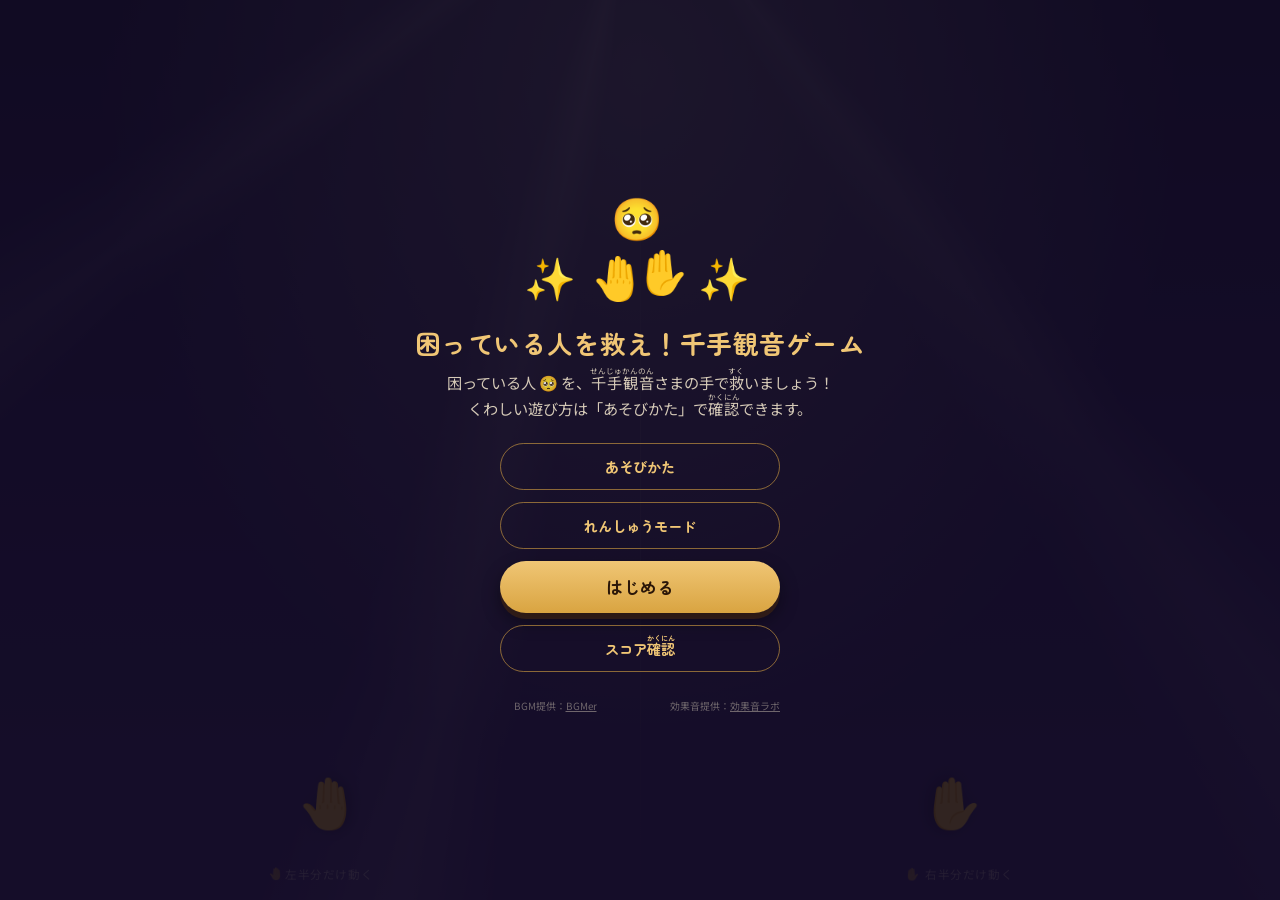
==== index.html @ 1cbed870 "Update index.html" ====
<!DOCTYPE html>
<html lang="ja">
<head>
<meta charset="UTF-8">
<meta name="viewport" content="width=device-width, initial-scale=1, maximum-scale=1, user-scalable=no, viewport-fit=cover">
<title>困っている人を救え！千手観音ゲーム ｜ 千手観音まつり</title>
<link rel="preconnect" href="https://fonts.googleapis.com">
<link rel="preconnect" href="https://fonts.gstatic.com" crossorigin>
<link href="https://fonts.googleapis.com/css2?family=Zen+Maru+Gothic:wght@400;700&family=Noto+Sans+JP:wght@400;700&display=swap" rel="stylesheet">
<link rel="stylesheet" href="css/style.css">
</head>
<body class="game-page">
<div id="app">
  <div id="hud" class="hidden">
    <div class="hud-box"><span class="hud-label">のこり時間</span><span id="timer">42</span>秒</div>
    <button class="hud-btn" id="abort-btn">中断して<br>最初にもどる</button>
  </div>

  <div id="demo-hud" class="hidden">
    <div class="demo-badge">れんしゅうモード</div>
    <button class="btn demo-exit-btn" id="demo-exit-btn">れんしゅうモードを<br>終了してもどる</button>
  </div>

  <div id="score-display" class="hidden">
    <span class="score-label"><ruby>救<rt>すく</rt></ruby>った<ruby>人数<rt>にんずう</rt></ruby></span>
    <span id="score">0</span>
  </div>

  <div id="stage">
    <div id="midline"></div>
    <div class="zone-hint" id="hint-left"><span class="emoji-rot emoji-rot-left">🫱</span> 左半分だけ動く</div>
    <div class="zone-hint" id="hint-right"><span class="emoji-rot emoji-rot-right">🫲</span> 右半分だけ動く</div>
    <div class="hand" id="hand-left">🫱</div>
    <div class="hand" id="hand-right">🫲</div>
  </div>

  <!-- TOP画面 -->
  <div class="overlay" id="start-screen">
    <div class="big-emoji-row">🥺<br>✨<span class="emoji-rot emoji-rot-left">🫱</span><span class="emoji-rot emoji-rot-right">🫲</span>✨</div>
    <h1>困っている人を救え！千手観音ゲーム</h1>
    <div class="sub">
      困っている人 🥺 を、<ruby>千手観音<rt>せんじゅかんのん</rt></ruby>さまの手で<ruby>救<rt>すく</rt></ruby>いましょう！<br>
      くわしい遊び方は「あそびかた」で<ruby>確認<rt>かくにん</rt></ruby>できます。
    </div>
    <div class="menu-buttons">
      <a class="btn btn-secondary" href="how-to-play.html">あそびかた</a>
      <button class="btn btn-secondary" id="demo-btn">れんしゅうモード</button>
      <button class="btn" id="start-btn">はじめる</button>
      <button class="btn btn-secondary" id="score-btn">スコア<ruby>確認<rt>かくにん</rt></ruby></button>
    </div>
    <div class="credit-row">
      <div class="credit-col">BGM提供：<a href="https://bgmer.net/" target="_blank" rel="noopener">BGMer</a></div>
      <div class="credit-col">効果音提供：<a href="https://soundeffect-lab.info/" target="_blank" rel="noopener">効果音ラボ</a></div>
    </div>
  </div>

  <!-- 結果画面 -->
  <div class="overlay hidden" id="end-screen">
    <div class="result-score" id="final-score">0</div>
    <div class="result-label">人を<ruby>救<rt>すく</rt></ruby>いました</div>
    <div class="lore">
      実際の千手観音坐像には、合掌する2本以外に40本の手があり、
      それぞれが25の世界を救うと言われています。<br>
      40 × 25 = 1000 ―― これが「千手」の由来です。<br>
      会場の本物の千手観音坐像も、ぜひ見てみてください。
    </div>
    <div class="save-score-row">
      <input type="text" id="name-input" maxlength="10" placeholder="なまえ(10文字まで)">
      <button class="btn save-btn" id="save-score-btn">保存</button>
    </div>
    <div class="save-note hidden" id="save-note">保存しました！</div>
    <button class="btn btn-secondary" id="retry-btn">最初にもどる</button>
  </div>

  <!-- スコア確認画面 -->
  <div class="overlay hidden" id="score-screen">
    <h1>スコアランキング</h1>
    <div class="sub">この端末のブラウザに保存された記録です</div>
    <ol class="score-list hidden" id="score-list"></ol>
    <div class="score-empty hidden" id="score-empty">まだ記録がありません</div>
    <button class="btn" id="score-close-btn">もどる</button>
    <button class="link-small" id="clear-scores-btn">記録を全部消す</button>
  </div>
</div>

<script src="js/storage.js"></script>
<script src="js/game.js"></script>
</body>
</html>
---- css/style.css ----
/*
  style.css
  ------------------------------------------------------
  色の数値は上のほうにまとめてあります(:root の中)。
  配色を変えたいときは、まずここの色コードを変更してみてください。
------------------------------------------------------ */

:root{
  --night-deep:#1b1338;
  --night-mid:#2d1c55;
  --night-light:#3c2566;
  --gold:#d9a441;
  --gold-bright:#f0c675;
  --ray-color:255,241,214; /* R,G,B の数値だけ(光芒の色) */
  --crimson:#b1392c;
  --cream:#f6ead0;
  --font-display: "Zen Maru Gothic", "Hiragino Maru Gothic ProN", sans-serif;
  --font-body: "Noto Sans JP", "Hiragino Sans", "Yu Gothic", sans-serif;
}

*{box-sizing:border-box; -webkit-tap-highlight-color:transparent;}

html,body{
  margin:0; padding:0; height:100%;
  background:var(--night-deep);
  font-family:var(--font-body);
  color:var(--cream);
}

/* 見出し・ボタンなど、目を引かせたい文字には display フォントを使う */
h1, h2,
.btn, .btn-secondary,
.result-score, #score,
.howto-title, .big-emoji-row{
  font-family:var(--font-display);
}

/* =========================================================
   ゲーム画面(index.html)
========================================================= */

body.game-page{
  overflow:hidden;
  touch-action:none;
  user-select:none;
}

#app{
  position:relative;
  width:100%;
  height:100vh;
  height:100dvh;
  overflow:hidden;
  background:
    radial-gradient(ellipse at 50% 8%, rgba(var(--ray-color),0.35), transparent 60%),
    linear-gradient(180deg, var(--night-deep) 0%, var(--night-mid) 50%, var(--night-light) 100%);
}

/* 薄明光線(光芒)。上のほうを光源にして、ゆっくり回る帯を重ねている */
#app::before{
  content:"";
  position:absolute;
  top:-60%; left:-50%;
  width:200%; height:200%;
  background:conic-gradient(from 0deg at 50% 22%,
    transparent 0deg,  rgba(var(--ray-color),0.20) 4deg,  transparent 11deg,
    transparent 40deg, rgba(var(--ray-color),0.14) 45deg, transparent 52deg,
    transparent 88deg, rgba(var(--ray-color),0.18) 93deg, transparent 100deg,
    transparent 138deg,rgba(var(--ray-color),0.12) 143deg,transparent 150deg,
    transparent 188deg,rgba(var(--ray-color),0.16) 193deg,transparent 200deg,
    transparent 228deg,rgba(var(--ray-color),0.13) 233deg,transparent 240deg,
    transparent 278deg,rgba(var(--ray-color),0.17) 283deg,transparent 290deg,
    transparent 328deg,rgba(var(--ray-color),0.11) 333deg,transparent 340deg,
    transparent 360deg
  );
  mix-blend-mode:screen;
  opacity:0.85;
  pointer-events:none;
  animation:rayRotate 100s linear infinite;
  z-index:0;
}
@keyframes rayRotate{
  from{ transform:rotate(0deg); }
  to{ transform:rotate(360deg); }
}

/* ---- HUD(通常モード) ---- */
#hud{
  position:absolute; top:0; left:0; right:0;
  display:flex; justify-content:space-between; align-items:center;
  padding:14px 18px 10px;
  z-index:20;
}
.hud-box{
  background:rgba(22,15,46,0.55);
  border:1px solid rgba(217,164,65,0.4);
  border-radius:14px;
  padding:6px 16px;
  font-weight:700;
  letter-spacing:0.02em;
  backdrop-filter:blur(2px);
}
#timer{color:var(--gold-bright); font-size:1.3rem; min-width:64px; text-align:center; transition:color 0.2s;}
#timer.timer-urgent{ color:#ff4d4d; }
.hud-label{font-size:0.65rem; font-weight:400; opacity:0.75; display:block; margin-bottom:1px;}

.hud-btn{
  background:rgba(177,57,44,0.35);
  border:1px solid rgba(255,140,66,0.55);
  color:var(--cream);
  font-size:0.72rem;
  font-weight:700;
  line-height:1.35;
  border-radius:12px;
  padding:8px 14px;
  text-align:center;
  cursor:pointer;
  backdrop-filter:blur(2px);
}
.hud-btn:active{ background:rgba(177,57,44,0.55); }

/* ---- HUD(デモモード) ---- */
#demo-hud{
  position:absolute; top:0; left:0; right:0;
  display:flex; justify-content:space-between; align-items:center;
  padding:14px 18px 10px;
  z-index:20;
}
.demo-badge{
  background:rgba(43,23,80,0.55);
  border:1px solid rgba(217,164,65,0.4);
  border-radius:12px;
  padding:8px 16px;
  font-size:0.78rem;
  font-weight:700;
  color:var(--gold-bright);
  letter-spacing:0.05em;
  backdrop-filter:blur(2px);
}
.demo-exit-btn{
  font-size:0.85rem;
  line-height:1.3;
  padding:12px 22px;
}

/* ---- 中央の「救った人数」表示 ---- */
#score-display{
  position:absolute;
  top:50%; left:50%;
  transform:translate(-50%,-50%);
  text-align:center;
  z-index:15;
  pointer-events:none;
}
.score-label{
  display:block;
  font-size:0.85rem;
  letter-spacing:0.06em;
  color:var(--cream);
  opacity:0.7;
  margin-bottom:2px;
}
#score{
  display:block;
  font-size:5rem;
  font-weight:700;
  color:var(--gold-bright);
  text-shadow:0 3px 16px rgba(0,0,0,0.65), 0 0 24px rgba(217,164,65,0.35);
  line-height:1;
}

/* ---- ステージ(手と落下物) ---- */
#stage{
  position:absolute; inset:0;
  z-index:1;
}
#midline{
  position:absolute; top:0; bottom:0; left:50%;
  width:1px;
  background:linear-gradient(180deg, transparent, rgba(246,234,208,0.12), transparent);
}

.target{
  position:absolute;
  font-size:2.1rem;
  line-height:1;
  transform:translate(-50%,-50%);
  filter:drop-shadow(0 2px 6px rgba(0,0,0,0.5));
  will-change:top;
}
.target.caught{
  animation:pop 0.28s ease-out forwards;
}
@keyframes pop{
  0%{transform:translate(-50%,-50%) scale(1); opacity:1;}
  100%{transform:translate(-50%,-50%) scale(1.8); opacity:0;}
}

.target.target-devil{
  filter:drop-shadow(0 2px 8px rgba(220,40,40,0.65));
}
.target.hit-devil{
  animation:hitpop 0.3s ease-out forwards;
}
@keyframes hitpop{
  0%{transform:translate(-50%,-50%) scale(1); opacity:1;}
  100%{transform:translate(-50%,-50%) scale(1.6) rotate(15deg); opacity:0;}
}

.target.target-lotus{
  filter:drop-shadow(0 2px 10px rgba(255,182,213,0.85)) drop-shadow(0 0 14px rgba(217,164,65,0.6));
}
.target.caught-lotus{
  animation:lotuspop 0.4s ease-out forwards;
}
@keyframes lotuspop{
  0%{transform:translate(-50%,-50%) scale(1); opacity:1;}
  60%{transform:translate(-50%,-50%) scale(2.1); opacity:0.9;}
  100%{transform:translate(-50%,-50%) scale(2.6); opacity:0;}
}

.hand{
  position:absolute;
  bottom:8%;
  font-size:3rem;
  line-height:1;
  transform:translate(-50%,0) rotate(var(--rot, 0deg));
  filter:drop-shadow(0 4px 8px rgba(0,0,0,0.5));
  transition:left 0.05s linear;
}
#hand-left{ --rot: -90deg; }
#hand-right{ --rot: 90deg; }
.hand.catch-pulse{
  animation:pulse 0.25s ease-out;
}
@keyframes pulse{
  0%{transform:translate(-50%,0) rotate(var(--rot,0deg)) scale(1.3);}
  100%{transform:translate(-50%,0) rotate(var(--rot,0deg)) scale(1);}
}
.hand.numb{
  filter:grayscale(0.85) brightness(0.65) drop-shadow(0 0 10px rgba(60,60,90,0.7));
  animation:shake 0.175s ease-in-out infinite;
}
@keyframes shake{
  0%,100%{ margin-left:0; }
  25%{ margin-left:-3px; }
  75%{ margin-left:3px; }
}

.zone-hint{
  position:absolute;
  bottom:2%;
  width:50%;
  text-align:center;
  font-size:0.72rem;
  color:rgba(246,234,208,0.55);
  letter-spacing:0.05em;
}
#hint-left{left:0;}
#hint-right{left:50%;}

/* ---- オーバーレイ画面共通(TOP・結果・スコア確認) ---- */
.overlay{
  position:absolute; inset:0;
  display:flex; flex-direction:column; align-items:center; justify-content:center;
  text-align:center;
  padding:32px 24px;
  background:rgba(16,10,32,0.86);
  z-index:50;
  overflow-y:auto;
}
.overlay h1{
  font-size:1.6rem;
  margin:0 0 6px;
  color:var(--gold-bright);
  letter-spacing:0.02em;
}
.overlay .sub{
  font-size:0.95rem;
  color:var(--cream);
  opacity:0.85;
  margin-bottom:22px;
  line-height:1.7;
}
.big-emoji-row{font-size:2.6rem; margin-bottom:18px; letter-spacing:6px;}

.menu-buttons{
  display:flex;
  flex-direction:column;
  align-items:stretch;
  width:100%;
  max-width:280px;
  gap:12px;
}

.btn{
  background:linear-gradient(180deg, var(--gold-bright), var(--gold));
  color:#2a1608;
  font-weight:700;
  font-size:1.05rem;
  border:none;
  border-radius:999px;
  padding:14px 40px;
  box-shadow:0 6px 0 rgba(90,50,10,0.4), 0 8px 18px rgba(0,0,0,0.4);
  cursor:pointer;
  text-decoration:none;
  display:inline-block;
}
.btn:active{ transform:translateY(3px); box-shadow:0 3px 0 rgba(90,50,10,0.4);}
.btn-secondary{
  background:transparent;
  color:var(--gold-bright);
  border:1.5px solid rgba(217,164,65,0.6);
  box-shadow:none;
  font-size:0.9rem;
  padding:12px 32px;
}
.btn-secondary:active{ transform:translateY(2px); background:rgba(217,164,65,0.12); }

.result-score{
  font-size:2.6rem;
  font-weight:700;
  color:var(--gold-bright);
  margin-bottom:4px;
}
.result-label{font-size:0.85rem; opacity:0.8; margin-bottom:20px;}
.lore{
  max-width:320px;
  font-size:0.86rem;
  line-height:1.85;
  color:var(--cream);
  opacity:0.92;
  border-top:1px solid rgba(217,164,65,0.35);
  border-bottom:1px solid rgba(217,164,65,0.35);
  padding:16px 4px;
  margin-bottom:22px;
}

/* ---- スコア保存欄(結果画面) ---- */
.save-score-row{
  display:flex;
  gap:8px;
  width:100%;
  max-width:300px;
  margin-bottom:10px;
}
#name-input{
  flex:1;
  min-width:0;
  border-radius:10px;
  border:1px solid rgba(217,164,65,0.5);
  background:rgba(255,255,255,0.06);
  color:var(--cream);
  padding:10px 12px;
  font-size:0.95rem;
}
#name-input::placeholder{ color:rgba(246,234,208,0.45); }
.save-btn{
  padding:10px 18px;
  font-size:0.9rem;
  white-space:nowrap;
}
.save-note{
  font-size:0.85rem;
  color:var(--gold-bright);
  margin-bottom:14px;
}

/* ---- スコア確認画面 ---- */
.score-list{
  list-style:none;
  padding:0;
  margin:0 0 20px;
  width:100%;
  max-width:320px;
  text-align:left;
}
.score-list li{
  display:flex;
  align-items:baseline;
  gap:10px;
  padding:9px 14px;
  border-radius:10px;
  background:rgba(255,255,255,0.05);
  margin-bottom:6px;
}
.score-list li .rank{
  font-weight:700;
  color:var(--gold-bright);
  min-width:1.6em;
}
.score-list li .name{
  flex:1;
  overflow:hidden;
  text-overflow:ellipsis;
  white-space:nowrap;
}
.score-list li .num{
  font-weight:700;
  color:var(--gold-bright);
}
.score-empty{
  font-size:0.85rem;
  opacity:0.7;
  margin-bottom:20px;
}
.link-small{
  font-size:0.78rem;
  color:rgba(246,234,208,0.6);
  margin-top:14px;
  text-decoration:underline;
  background:none;
  border:none;
  cursor:pointer;
}

.hidden{display:none !important;}

/* 🫱🫲を手のひらとして表示するための共通クラス
   (左手位置=🫱を反時計回り / 右手位置=🫲を時計回り) */
.emoji-rot{
  display:inline-block;
  transform:rotate(var(--rot, 0deg));
}
.emoji-rot-left{ --rot: -90deg; }
.emoji-rot-right{ --rot: 90deg; }

/* ---- 音源クレジット(TOP画面下部・控えめに表示) ---- */
.credit-row{
  display:flex;
  gap:20px;
  width:100%;
  max-width:320px;
  margin-top:26px;
  font-size:0.62rem;
  line-height:1.6;
  color:rgba(246,234,208,0.4);
  text-align:center;
}
.credit-col{ flex:1; min-width:0; }
.credit-col a{
  color:inherit;
  text-decoration:underline;
  word-break:break-all;
}

/* =========================================================
   あそびかたページ(how-to-play.html)
========================================================= */
body.howto-page{
  background:linear-gradient(180deg, var(--night-deep) 0%, var(--night-mid) 100%);
  min-height:100%;
  padding:28px 20px 60px;
}
.howto-wrap{
  max-width:560px;
  margin:0 auto;
}
.howto-title{
  font-size:2rem;
  color:var(--gold-bright);
  text-align:center;
  margin:0 0 6px;
}
.howto-back{
  display:block;
  text-align:center;
  color:var(--cream);
  opacity:0.75;
  font-size:1rem;
  text-decoration:underline;
  margin-bottom:30px;
}
.howto-section{
  background:rgba(255,255,255,0.05);
  border:1px solid rgba(217,164,65,0.35);
  border-radius:20px;
  padding:24px 22px;
  margin-bottom:22px;
}
.howto-slide{ display:none; }
.howto-slide.active{ display:block; }
.howto-section .icon-row{
  font-size:3rem;
  text-align:center;
  margin-bottom:10px;
}
.howto-section h2{
  font-size:1.5rem;
  color:var(--gold-bright);
  text-align:center;
  margin:0 0 14px;
}
.howto-section p{
  font-size:1.2rem;
  line-height:1.9;
  margin:0 0 10px;
}
.howto-section p:last-child{ margin-bottom:0; }
.howto-section.good{ border-color:rgba(255,182,213,0.6); }
.howto-section.bad{ border-color:rgba(220,90,80,0.6); }

.howto-nav{
  display:flex;
  flex-direction:column;
  align-items:center;
  gap:14px;
  margin-top:6px;
}
.howto-progress{
  font-size:0.95rem;
  opacity:0.7;
  letter-spacing:0.05em;
}
.howto-nav-buttons{
  display:flex;
  gap:14px;
  justify-content:center;
  width:100%;
}
.howto-nav-buttons .btn,
.howto-nav-buttons .btn-secondary{
  padding:12px 28px;
  font-size:0.95rem;
}
#howto-finish{
  width:100%;
  max-width:280px;
  text-align:center;
}
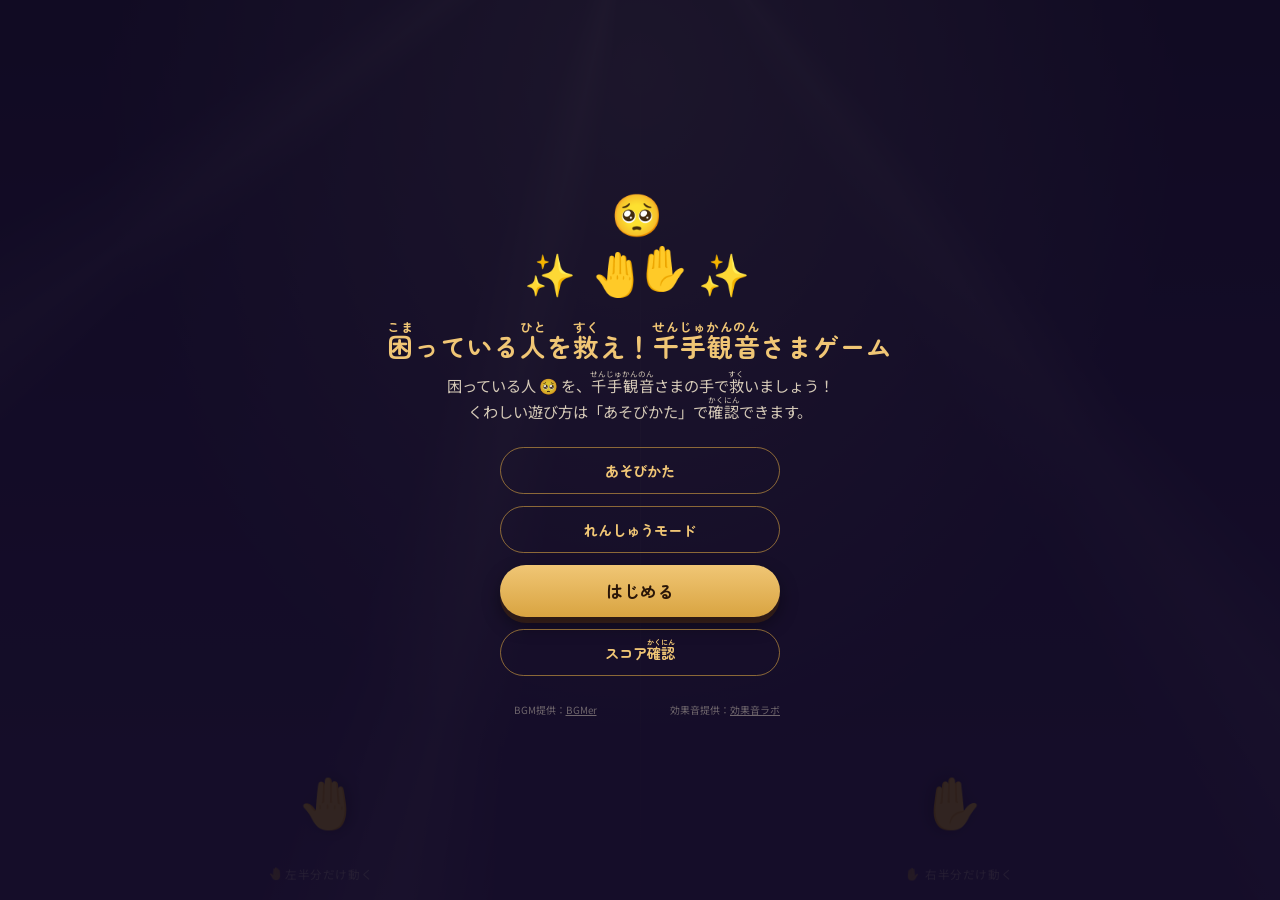
==== commit 5c52e76c: "Update index.html" ====
--- a/index.html
+++ b/index.html
@@ -3,7 +3,7 @@
 <head>
 <meta charset="UTF-8">
 <meta name="viewport" content="width=device-width, initial-scale=1, maximum-scale=1, user-scalable=no, viewport-fit=cover">
-<title>困っている人を救え！千手観音ゲーム ｜ 千手観音まつり</title>
+<title>困っている人を救え！千手観音さまゲーム ｜ 千手観音まつり</title>
 <link rel="preconnect" href="https://fonts.googleapis.com">
 <link rel="preconnect" href="https://fonts.gstatic.com" crossorigin>
 <link href="https://fonts.googleapis.com/css2?family=Zen+Maru+Gothic:wght@400;700&family=Noto+Sans+JP:wght@400;700&display=swap" rel="stylesheet">
@@ -37,7 +37,7 @@
   <!-- TOP画面 -->
   <div class="overlay" id="start-screen">
     <div class="big-emoji-row">🥺<br>✨<span class="emoji-rot emoji-rot-left">🫱</span><span class="emoji-rot emoji-rot-right">🫲</span>✨</div>
-    <h1>困っている人を救え！千手観音ゲーム</h1>
+    <h1><ruby>困<rt>こま</rt></ruby>っている<ruby>人<rt>ひと</rt></ruby>を<ruby>救<rt>すく</rt></ruby>え！<ruby>千手観音<rt>せんじゅかんのん</rt></ruby>さまゲーム</h1>
     <div class="sub">
       困っている人 🥺 を、<ruby>千手観音<rt>せんじゅかんのん</rt></ruby>さまの手で<ruby>救<rt>すく</rt></ruby>いましょう！<br>
       くわしい遊び方は「あそびかた」で<ruby>確認<rt>かくにん</rt></ruby>できます。
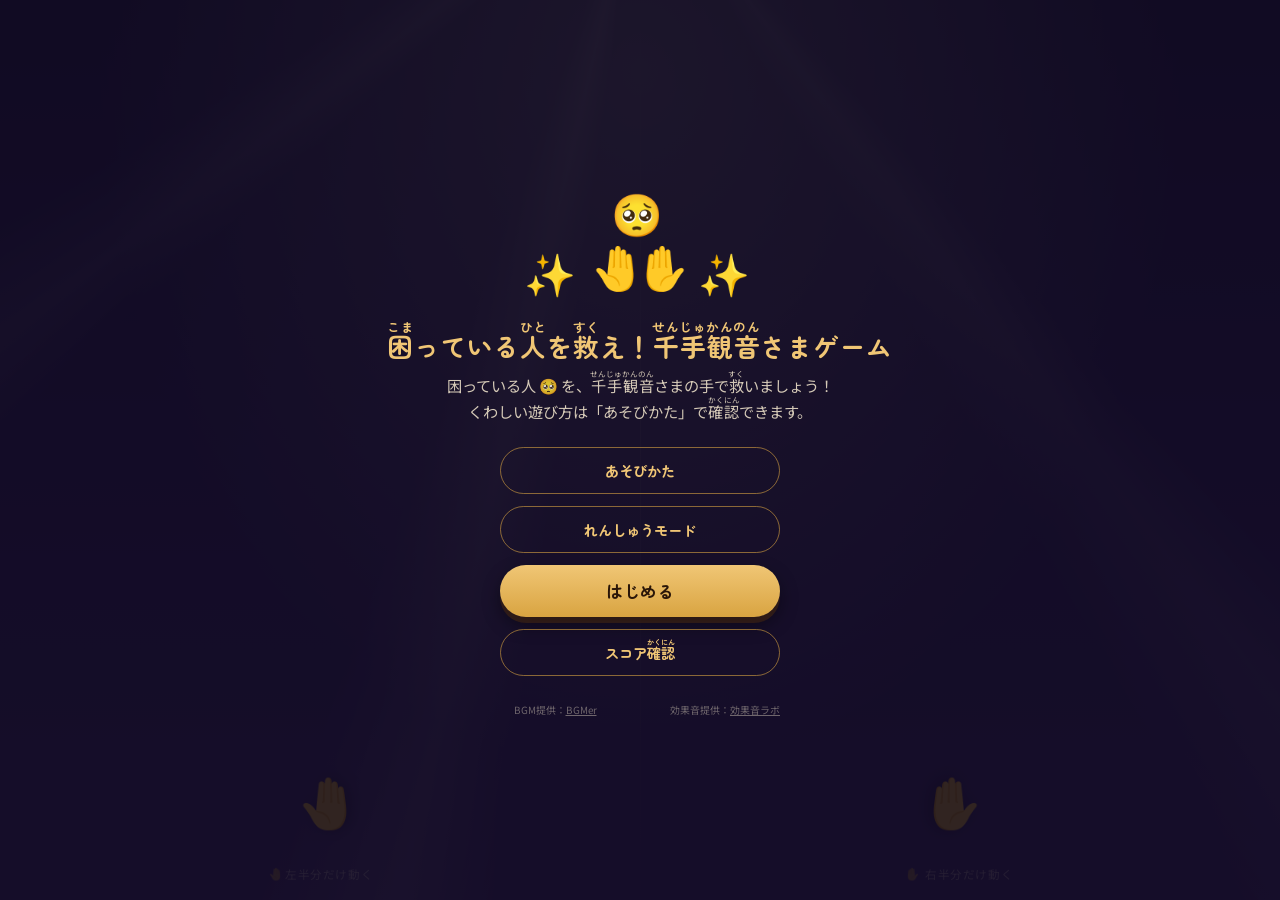
==== commit fc4aa29b: "Update index.html" ====
--- a/index.html
+++ b/index.html
@@ -1,6 +1,17 @@
 <!DOCTYPE html>
 <html lang="ja">
 <head>
+
+<!-- Google tag (gtag.js) -->
+<script async src="https://www.googletagmanager.com/gtag/js?id=G-M7HT9E8ZNC"></script>
+<script>
+  window.dataLayer = window.dataLayer || [];
+  function gtag(){dataLayer.push(arguments);}
+  gtag('js', new Date());
+
+  gtag('config', 'G-M7HT9E8ZNC');
+</script>
+
 <meta charset="UTF-8">
 <meta name="viewport" content="width=device-width, initial-scale=1, maximum-scale=1, user-scalable=no, viewport-fit=cover">
 <title>困っている人を救え！千手観音さまゲーム ｜ 千手観音まつり</title>
@@ -28,15 +39,15 @@
 
   <div id="stage">
     <div id="midline"></div>
-    <div class="zone-hint" id="hint-left"><span class="emoji-rot emoji-rot-left">🫱</span> 左半分だけ動く</div>
+    <div class="zone-hint" id="hint-left"><span class="emoji-rot emoji-rot-left">🫲</span> 左半分だけ動く</div>
     <div class="zone-hint" id="hint-right"><span class="emoji-rot emoji-rot-right">🫲</span> 右半分だけ動く</div>
-    <div class="hand" id="hand-left">🫱</div>
+    <div class="hand" id="hand-left">🫲</div>
     <div class="hand" id="hand-right">🫲</div>
   </div>
 
   <!-- TOP画面 -->
   <div class="overlay" id="start-screen">
-    <div class="big-emoji-row">🥺<br>✨<span class="emoji-rot emoji-rot-left">🫱</span><span class="emoji-rot emoji-rot-right">🫲</span>✨</div>
+    <div class="big-emoji-row">🥺<br>✨<span class="emoji-rot emoji-rot-left">🫲</span><span class="emoji-rot emoji-rot-right">🫲</span>✨</div>
     <h1><ruby>困<rt>こま</rt></ruby>っている<ruby>人<rt>ひと</rt></ruby>を<ruby>救<rt>すく</rt></ruby>え！<ruby>千手観音<rt>せんじゅかんのん</rt></ruby>さまゲーム</h1>
     <div class="sub">
       困っている人 🥺 を、<ruby>千手観音<rt>せんじゅかんのん</rt></ruby>さまの手で<ruby>救<rt>すく</rt></ruby>いましょう！<br>
--- a/css/style.css
+++ b/css/style.css
@@ -224,18 +224,20 @@
   bottom:8%;
   font-size:3rem;
   line-height:1;
-  transform:translate(-50%,0) rotate(var(--rot, 0deg));
+  /* 右手も左手も同じ🫲の絵文字を使い、右手はそのまま回転、
+     左手は左右反転(scaleX)してから回転することで、
+     絵文字の種類によるデザインの違い(端末差)を避けている */
+  transform:translate(-50%,0) scaleX(var(--flip, 1)) rotate(90deg);
   filter:drop-shadow(0 4px 8px rgba(0,0,0,0.5));
   transition:left 0.05s linear;
 }
-#hand-left{ --rot: -90deg; }
-#hand-right{ --rot: 90deg; }
+#hand-left{ --flip: -1; }
 .hand.catch-pulse{
   animation:pulse 0.25s ease-out;
 }
 @keyframes pulse{
-  0%{transform:translate(-50%,0) rotate(var(--rot,0deg)) scale(1.3);}
-  100%{transform:translate(-50%,0) rotate(var(--rot,0deg)) scale(1);}
+  0%{transform:translate(-50%,0) scaleX(var(--flip,1)) rotate(90deg) scale(1.3);}
+  100%{transform:translate(-50%,0) scaleX(var(--flip,1)) rotate(90deg) scale(1);}
 }
 .hand.numb{
   filter:grayscale(0.85) brightness(0.65) drop-shadow(0 0 10px rgba(60,60,90,0.7));
@@ -420,10 +422,9 @@
    (左手位置=🫱を反時計回り / 右手位置=🫲を時計回り) */
 .emoji-rot{
   display:inline-block;
-  transform:rotate(var(--rot, 0deg));
-}
-.emoji-rot-left{ --rot: -90deg; }
-.emoji-rot-right{ --rot: 90deg; }
+  transform:scaleX(var(--flip, 1)) rotate(90deg);
+}
+.emoji-rot-left{ --flip: -1; }
 
 /* ---- 音源クレジット(TOP画面下部・控えめに表示) ---- */
 .credit-row{
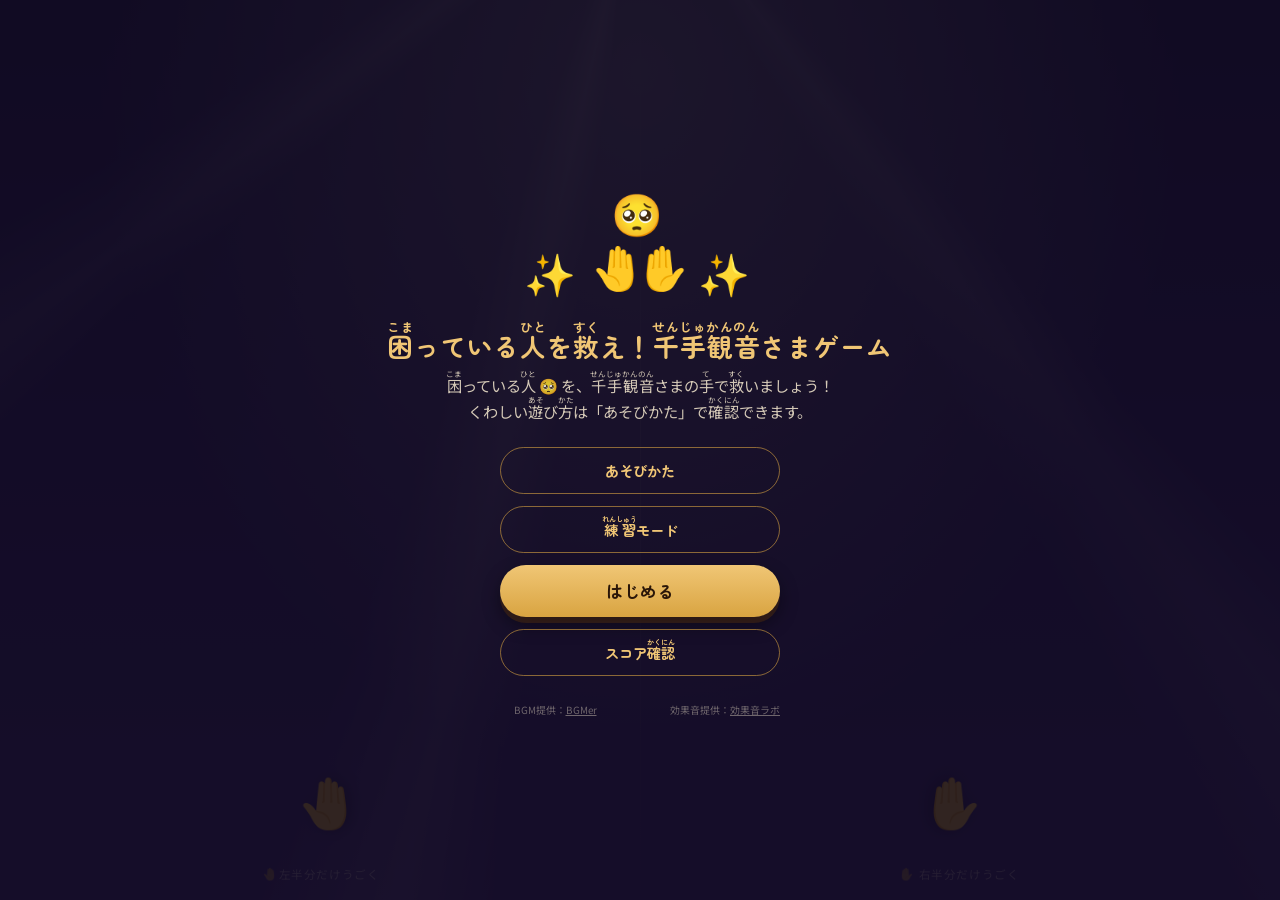
==== commit 3a0e57b1: "Update index.html" ====
--- a/index.html
+++ b/index.html
@@ -28,8 +28,8 @@
   </div>
 
   <div id="demo-hud" class="hidden">
-    <div class="demo-badge">れんしゅうモード</div>
-    <button class="btn demo-exit-btn" id="demo-exit-btn">れんしゅうモードを<br>終了してもどる</button>
+    <div class="demo-badge"><ruby>練習<rt>れんしゅう</rt></ruby>モード</div>
+    <button class="btn demo-exit-btn" id="demo-exit-btn"><ruby>練習<rt>れんしゅう</rt></ruby>モードを<br><ruby>終了<rt>しゅうりょう</rt></ruby>してもどる</button>
   </div>
 
   <div id="score-display" class="hidden">
@@ -39,8 +39,8 @@
 
   <div id="stage">
     <div id="midline"></div>
-    <div class="zone-hint" id="hint-left"><span class="emoji-rot emoji-rot-left">🫲</span> 左半分だけ動く</div>
-    <div class="zone-hint" id="hint-right"><span class="emoji-rot emoji-rot-right">🫲</span> 右半分だけ動く</div>
+    <div class="zone-hint" id="hint-left"><span class="emoji-rot emoji-rot-left">🫲</span> 左半分だけうごく</div>
+    <div class="zone-hint" id="hint-right"><span class="emoji-rot emoji-rot-right">🫲</span> 右半分だけうごく</div>
     <div class="hand" id="hand-left">🫲</div>
     <div class="hand" id="hand-right">🫲</div>
   </div>
@@ -50,12 +50,12 @@
     <div class="big-emoji-row">🥺<br>✨<span class="emoji-rot emoji-rot-left">🫲</span><span class="emoji-rot emoji-rot-right">🫲</span>✨</div>
     <h1><ruby>困<rt>こま</rt></ruby>っている<ruby>人<rt>ひと</rt></ruby>を<ruby>救<rt>すく</rt></ruby>え！<ruby>千手観音<rt>せんじゅかんのん</rt></ruby>さまゲーム</h1>
     <div class="sub">
-      困っている人 🥺 を、<ruby>千手観音<rt>せんじゅかんのん</rt></ruby>さまの手で<ruby>救<rt>すく</rt></ruby>いましょう！<br>
-      くわしい遊び方は「あそびかた」で<ruby>確認<rt>かくにん</rt></ruby>できます。
+      <ruby>困<rt>こま</rt></ruby>っている<ruby>人<rt>ひと</rt></ruby> 🥺 を、<ruby>千手観音<rt>せんじゅかんのん</rt></ruby>さまの<ruby>手<rt>て</rt></ruby>で<ruby>救<rt>すく</rt></ruby>いましょう！<br>
+      くわしい<ruby>遊<rt>あそ</rt></ruby>び<ruby>方<rt>かた</rt></ruby>は「あそびかた」で<ruby>確認<rt>かくにん</rt></ruby>できます。
     </div>
     <div class="menu-buttons">
       <a class="btn btn-secondary" href="how-to-play.html">あそびかた</a>
-      <button class="btn btn-secondary" id="demo-btn">れんしゅうモード</button>
+      <button class="btn btn-secondary" id="demo-btn"><ruby>練習<rt>れんしゅう</rt></ruby>モード</button>
       <button class="btn" id="start-btn">はじめる</button>
       <button class="btn btn-secondary" id="score-btn">スコア<ruby>確認<rt>かくにん</rt></ruby></button>
     </div>
@@ -68,19 +68,20 @@
   <!-- 結果画面 -->
   <div class="overlay hidden" id="end-screen">
     <div class="result-score" id="final-score">0</div>
-    <div class="result-label">人を<ruby>救<rt>すく</rt></ruby>いました</div>
+    <div class="result-label"><ruby>人<rt>にん</rt></ruby>を<ruby>救<rt>すく</rt></ruby>いました</div>
     <div class="lore">
-      実際の千手観音坐像には、合掌する2本以外に40本の手があり、
-      それぞれが25の世界を救うと言われています。<br>
-      40 × 25 = 1000 ―― これが「千手」の由来です。<br>
-      会場の本物の千手観音坐像も、ぜひ見てみてください。
+      千手観音さまの仏像には、手が42本ついていることがよくあります。<br>
+      胸の前で手をあわせている（合掌している）2本をのぞいた40本の手が、それぞれ「25個のたくさんの世界」にいる人々を助けてくれます。<br>
+      「40本の手 × 25個の世界 ＝ 1000個の世界」となって、たくさんの人を助ける「千本の手（千手）」を表しているんだよ。<br><br>
+      <ruby>大崎市田尻総合支所<rt>おおさきしたじりそうごうししょ</rt></ruby>に<ruby>展示<rt>てんじ</rt></ruby>されている<ruby>木造千手観音坐像<rt>もくぞうせんじゅかんのんざぞう</rt></ruby>を、
+      <ruby>実際<rt>じっさい</rt></ruby>に<ruby>見<rt>み</rt></ruby>て<ruby>確<rt>たし</rt></ruby>かめてみてね。
     </div>
     <div class="save-score-row">
       <input type="text" id="name-input" maxlength="10" placeholder="なまえ(10文字まで)">
-      <button class="btn save-btn" id="save-score-btn">保存</button>
+      <button class="btn save-btn" id="save-score-btn"><ruby>保存<rt>ほぞん</rt></ruby></button>
     </div>
-    <div class="save-note hidden" id="save-note">保存しました！</div>
-    <button class="btn btn-secondary" id="retry-btn">最初にもどる</button>
+    <div class="save-note hidden" id="save-note"><ruby>保存<rt>ほぞん</rt></ruby>しました！</div>
+    <button class="btn btn-secondary" id="retry-btn">トップにもどる</button>
   </div>
 
   <!-- スコア確認画面 -->
@@ -88,8 +89,8 @@
     <h1>スコアランキング</h1>
     <div class="sub">この端末のブラウザに保存された記録です</div>
     <ol class="score-list hidden" id="score-list"></ol>
-    <div class="score-empty hidden" id="score-empty">まだ記録がありません</div>
-    <button class="btn" id="score-close-btn">もどる</button>
+    <div class="score-empty hidden" id="score-empty">まだ<ruby>記録<rt>きろく</rt></ruby>がありません</div>
+    <button class="btn" id="score-close-btn">トップにもどる</button>
     <button class="link-small" id="clear-scores-btn">記録を全部消す</button>
   </div>
 </div>
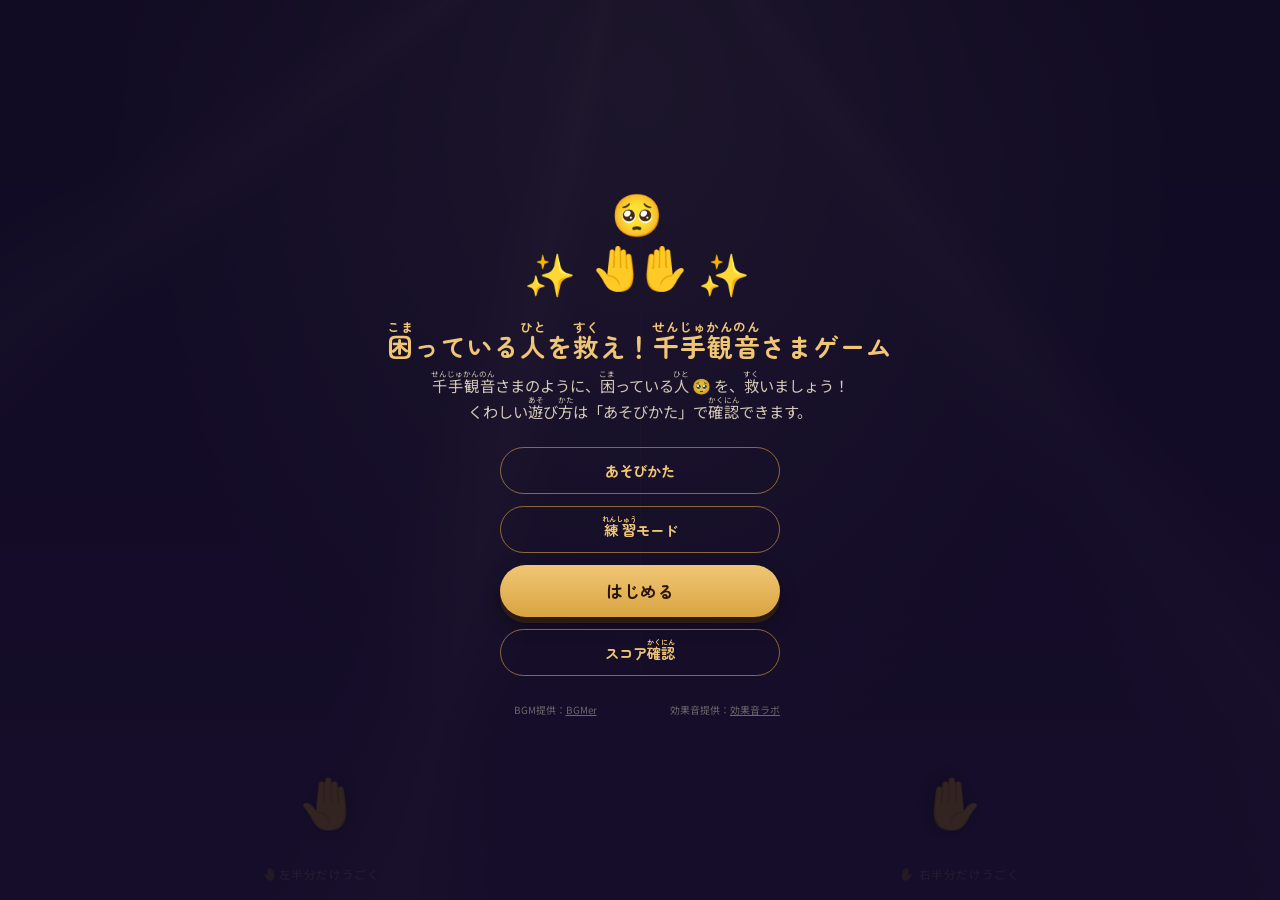
==== commit 17e9ae92: "Update index.html" ====
--- a/index.html
+++ b/index.html
@@ -50,7 +50,7 @@
     <div class="big-emoji-row">🥺<br>✨<span class="emoji-rot emoji-rot-left">🫲</span><span class="emoji-rot emoji-rot-right">🫲</span>✨</div>
     <h1><ruby>困<rt>こま</rt></ruby>っている<ruby>人<rt>ひと</rt></ruby>を<ruby>救<rt>すく</rt></ruby>え！<ruby>千手観音<rt>せんじゅかんのん</rt></ruby>さまゲーム</h1>
     <div class="sub">
-      <ruby>困<rt>こま</rt></ruby>っている<ruby>人<rt>ひと</rt></ruby> 🥺 を、<ruby>千手観音<rt>せんじゅかんのん</rt></ruby>さまの<ruby>手<rt>て</rt></ruby>で<ruby>救<rt>すく</rt></ruby>いましょう！<br>
+      <ruby>千手観音<rt>せんじゅかんのん</rt></ruby>さまのように、<ruby>困<rt>こま</rt></ruby>っている<ruby>人<rt>ひと</rt></ruby> 🥺 を、<ruby>救<rt>すく</rt></ruby>いましょう！<br>
       くわしい<ruby>遊<rt>あそ</rt></ruby>び<ruby>方<rt>かた</rt></ruby>は「あそびかた」で<ruby>確認<rt>かくにん</rt></ruby>できます。
     </div>
     <div class="menu-buttons">
@@ -70,14 +70,16 @@
     <div class="result-score" id="final-score">0</div>
     <div class="result-label"><ruby>人<rt>にん</rt></ruby>を<ruby>救<rt>すく</rt></ruby>いました</div>
     <div class="lore">
-      千手観音さまの仏像には、手が42本ついていることがよくあります。<br>
-      胸の前で手をあわせている（合掌している）2本をのぞいた40本の手が、それぞれ「25個のたくさんの世界」にいる人々を助けてくれます。<br>
-      「40本の手 × 25個の世界 ＝ 1000個の世界」となって、たくさんの人を助ける「千本の手（千手）」を表しているんだよ。<br><br>
-      <ruby>大崎市田尻総合支所<rt>おおさきしたじりそうごうししょ</rt></ruby>に<ruby>展示<rt>てんじ</rt></ruby>されている<ruby>木造千手観音坐像<rt>もくぞうせんじゅかんのんざぞう</rt></ruby>を、
-      <ruby>実際<rt>じっさい</rt></ruby>に<ruby>見<rt>み</rt></ruby>て<ruby>確<rt>たし</rt></ruby>かめてみてね。
+      <p>
+        <ruby>大崎市田尻総合支所<rt>おおさきしたじりそうごうししょ</rt></ruby>に<ruby>展示<rt>てんじ</rt></ruby>されている<ruby>木造千手観音坐像<rt>もくぞうせんじゅかんのんざぞう</rt></ruby>を、
+        <ruby>実際<rt>じっさい</rt></ruby>に<ruby>見<rt>み</rt></ruby>てみよう！
+      </p>
+      <p>
+        ↓にニックネームを<ruby>入力<rt>にゅうりょく</rt></ruby>して<ruby>保存<rt>ほぞん</rt></ruby>すると、スコアランキングに<ruby>参加<rt>さんか</rt></ruby>できるよ。
+      </p>
     </div>
     <div class="save-score-row">
-      <input type="text" id="name-input" maxlength="10" placeholder="なまえ(10文字まで)">
+      <input type="text" id="name-input" maxlength="10" placeholder="ニックネーム（10文字まで）">
       <button class="btn save-btn" id="save-score-btn"><ruby>保存<rt>ほぞん</rt></ruby></button>
     </div>
     <div class="save-note hidden" id="save-note"><ruby>保存<rt>ほぞん</rt></ruby>しました！</div>
